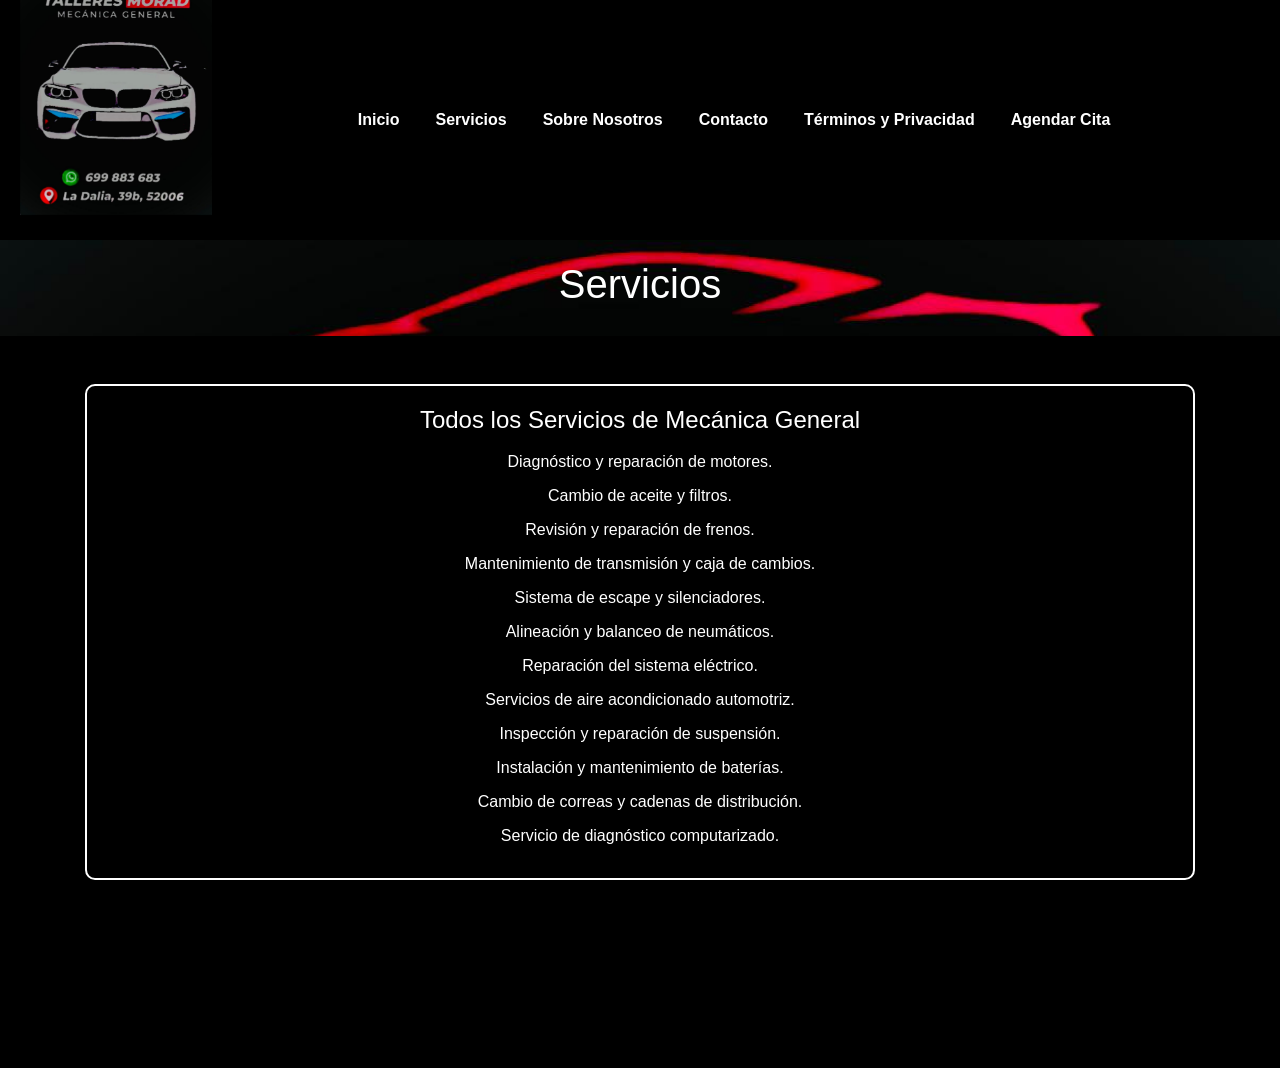
==== morad_taller_01_01_2025-main/servicios.html @ 2b29c96f "Se añadió la funcionalidad de agenda de citas" ====
<!DOCTYPE html>
<html lang="es">
<head>
    <meta charset="UTF-8">
    <meta name="viewport" content="width=device-width, initial-scale=1.0">
    <title>Servicios - Talleres MORAD</title>
    <link href="https://stackpath.bootstrapcdn.com/bootstrap/4.5.2/css/bootstrap.min.css" rel="stylesheet">
    <link rel="stylesheet" href="styles.css">
    <style>
        /* Estilos generales */
        body {
            font-family: sans-serif;
        }

        .navbar {
            background-color: #000;
            transition: top 0.3s ease;
        }

        .navbar-dark .navbar-nav .nav-link {
            color: #fff;
        }

        .section {
            padding: 20px 0;
            transition: background-color 0.3s ease;
        }

        .section.scrolled {
            background-color: #000;
            color: #fff;
        }

        footer {
            background-color: #000;
            color: #fff;
        }

        /* Estilos para el contenedor de servicios */
        .services-container {
            background-color: #000; /* Fondo negro */
            color: #fff; /* Texto blanco */
            padding: 20px;
            border-radius: 10px;
            text-align: center;
            border: 2px solid #fff; /* Borde blanco */
        }

        .services-container h2 {
            font-size: 28px;
            margin-bottom: 15px;
        }

        .services-container p {
            font-size: 18px;
            margin-bottom: 10px;
        }

        /* Media Queries */
        /* Para ordenadores portátiles */
        @media (max-width: 1366px) {
            .services-container h2 {
                font-size: 24px;
            }
            .services-container p {
                font-size: 16px;
            }
        }

        /* Para tabletas */
        @media (max-width: 768px) {
            .services-container h2 {
                font-size: 22px;
            }
            .services-container p {
                font-size: 15px;
            }
        }

        /* Para iPhones */
        @media (max-width: 480px) {
            .services-container h2 {
                font-size: 20px;
            }
            .services-container p {
                font-size: 14px;
            }
        }
    </style>
</head>
<body>

<nav class="navbar navbar-expand-lg navbar-dark">
    <a class="navbar-brand" href="index.html">
        <img src="imagenes/logo morad 2.jpg" alt="Talleres MORAD" width="100" height="100">
    </a>
    <button class="navbar-toggler" type="button" data-toggle="collapse" data-target="#navbarNav"
            aria-controls="navbarNav" aria-expanded="false" aria-label="Toggle navigation">
        <span class="navbar-toggler-icon"></span>
    </button>
    <div class="collapse navbar-collapse" id="navbarNav">
        <ul class="navbar-nav ml-auto">
            <li class="nav-item">
                <a class="nav-link" href="index.html">Inicio</a>
            </li>
            <li class="nav-item">
                <a class="nav-link" href="servicios.html">Servicios</a>
            </li>
            <li class="nav-item">
                <a class="nav-link" href="sobre-nosotros.html">Sobre Nosotros</a>
            </li>
            <li class="nav-item">
                <a class="nav-link" href="contacto.html">Contacto</a>
            </li>
            <li class="nav-item">
                <a class="nav-link" href="terminos-y-condiciones.html">Términos y Privacidad</a>
            </li>
            <li class="nav-item active">
                <a class="nav-link" href="agendar_cita.php">Agendar Cita</a>
            </li>
        </ul>
    </div>
</nav>

<header class="section">
    <div>
        <h1>Servicios</h1>
    </div>
</header>

<section class="container my-5">
    <div class="services-container">
        <h2>Todos los Servicios de Mecánica General</h2>
        <p>Diagnóstico y reparación de motores.</p>
        <p>Cambio de aceite y filtros.</p>
        <p>Revisión y reparación de frenos.</p>
        <p>Mantenimiento de transmisión y caja de cambios.</p>
        <p>Sistema de escape y silenciadores.</p>
        <p>Alineación y balanceo de neumáticos.</p>
        <p>Reparación del sistema eléctrico.</p>
        <p>Servicios de aire acondicionado automotriz.</p>
        <p>Inspección y reparación de suspensión.</p>
        <p>Instalación y mantenimiento de baterías.</p>
        <p>Cambio de correas y cadenas de distribución.</p>
        <p>Servicio de diagnóstico computarizado.</p>
    </div>
</section>

<script src="https://code.jquery.com/jquery-3.5.1.slim.min.js"></script>
<script src="https://cdn.jsdelivr.net/npm/@popperjs/core@2.5.4/dist/umd/popper.min.js"></script>
<script src="https://stackpath.bootstrapcdn.com/bootstrap/4.5.2/js/bootstrap.min.js"></script>

<script>
    window.onscroll = function() {
        let sections = document.querySelectorAll('.section');
        let scrollPosition = window.pageYOffset;

        sections.forEach((section) => {
            let sectionTop = section.offsetTop - 50;
            if (scrollPosition >= sectionTop) {
                section.classList.add('scrolled');
            } else {
                section.classList.remove('scrolled');
            }
        });
    };
</script>
<script>
    window.addEventListener('scroll', () => {
        const header = document.querySelector('header');
        const navbar = document.querySelector('.navbar');

        const headerHeight = header.offsetHeight;
        navbar.style.top = `${headerHeight}px`;
    });
</script>

<footer class="bg-dark text-white py-4">
    <div class="container">
      <div class="row text-center text-md-left align-items-center">
        
        <!-- Primera columna: Dirección y Teléfono -->
        <div class="col-md-4 mb-3 mb-md-0">
          <p class="mb-1">Dirección: Calle de la Dalia, 39 - 52006 Melilla</p>
          <p class="mb-0">Teléfono: +34 699883683</p>
        </div>
        
        <!-- Segunda columna: Icono de WhatsApp (Opcional) -->
        <div class="col-md-4 text-center mb-3 mb-md-0">
          <a href="https://api.whatsapp.com/send?phone=34699883683&text=Hola!%20Bienvenido%20a%20Talleres%20Morad..." target="_self">
            <img src="imagenes/whatsapp-logo.png" alt="WhatsApp" class="img-fluid" style="width: 50px; height: 50px;">
          </a>
        </div>
  
        <!-- Tercera columna: Correo Electrónico -->
        <div class="col-md-4 text-md-right">
          <p class="mb-0">Correo electrónico: talleresmoradmelilla@hotmail.com</p>
        </div>
      </div>
  
      <!-- Marca y créditos -->
      <div class="row mt-3">
        <div class="col text-center">
          <p class="mb-0">2024 Talleres MORAD. Todos los derechos reservados. | Diseño web by zubimendi</p>
        </div>
      </div>
    </div>
  </footer>
  
</body>
</html>
---- morad_taller_01_01_2025-main/styles.css ----
/* Estilos generales del cuerpo de la página */
html,
body {
    height: 100%;
    margin: 0;
    overflow-y: auto;
    scroll-behavior: smooth;
}

body {
    background-color: #000;
    color: #fff;
    display: flex;
    flex-direction: column;
    min-height: 100vh;
    font-family: Arial, sans-serif;
}

/* Estilos del pie de página */
footer {
    margin-top: auto;
    position: relative;
    bottom: 0;
    width: 100%;
    padding: 20px;
    height: 150px;
    background-color: #222;
}

.contact-info {
    text-align: left;
}

.email-info {
    text-align: right;
}

.marca {
    width: 100%;
    text-align: center;
    margin-top: 20px;
    position: absolute;
    bottom: 0;
    left: 0;
    width: 100%;
}

/* Estilos para secciones genéricas */
.section {
    height: auto;
    display: flex;
    justify-content: center;
    align-items: center;
    text-align: center;
    padding: 50px 0;
}

/* Estilos para el mapa (si lo hubiera) */
#map {
    width: 100%;
    height: 300px;
    margin-top: 20px;
}

/* Eliminamos el margen superior del contenido principal */
.contenido-principal {
    margin-top: 0;
}

/* Estilos de la barra de navegación (navbar) */
.navbar {
    background-color: transparent !important;
    backdrop-filter: blur(5px);
    margin-top: auto;
    left: 0;
    width: 100%;
    padding: 20px;
    z-index: 1000;
}

.navbar-brand {
    margin-left: 0;
}

.navbar-brand img {
    height: 350px;
    /* Ajusta el tamaño del logo */
    width: auto;
    object-fit: contain;
    margin-top: -60px; /* Ajusta este valor para subir o bajar el logo */
}

.navbar-nav {
    margin-left: 100px;
    margin-right: auto;
}

.nav-link {
    color: white !important;
    font-weight: bold;
}

/* Estilos del encabezado (header) */
header {
    background: url('imagenes/logo morad 2.jpg') no-repeat center center;
    background-position: center top;
    background-size: cover;
    padding-bottom: 20px;
    height: 35vh;
    display: flex;
    flex-direction: column;
    justify-content: center;
    align-items: center;
    text-align: center;
    color: white;
}

h1,
h2,
p {
    color: #fff;
}

/* Estilos para un div animado */
/* Contenedor del header */
.header-container {
    position: relative;
    display: flex;
    align-items: center;
    justify-content: center;
    height: 100vh;
}
/* Estilos para el div animado */
#animatedDiv {
    background-color: transparent;
    color: #ffffff; /* Color blanco más brillante */
    text-shadow: 0 0 80px #ff4d00; /* Sombra naranja brillante */
    padding: 1vw 2vw;
    border-radius: 20px;
    font-style: italic;
    font-size: 30vw ; /* Aumentar el tamaño de la fuente */
    font-weight: 900 ; /* Aumentar grosor a la fuente */
    font-family: 'Oswald', sans-serif;
    text-align: center;
    transition: transform 0.3s ease, box-shadow 0.3s ease;
    perspective: 1000px;
    position: relative;
}

/* Efectos adicionales */
#animatedDiv span {
    display: inline-block;
    transition: transform 0.3s ease;
    text-shadow: 0 0 80px #ff4d00; /* Sombra naranja brillante */
}

/* Efecto de hover */
#animatedDiv span:hover {
    transform: rotateY(1deg) rotateX(3deg) scale(1.02);
    text-shadow: 0 0 3px rgba(255, 255, 255, 0.5);
    box-shadow: 0 0 3px rgba(255, 255, 255, 0.5);
}

#animatedDiv span::before,
#animatedDiv span::after {
    content: attr(data-text);
    position: absolute;
    top: 0;
    left: 0;
    color: #fff;
    text-shadow: 0 0 10px rgba(255, 255, 255, 0.5);
}

#animatedDiv span::before {
    transform: translateZ(-10px);
}

#animatedDiv span::after {
    transform: translateZ(10px);
}


/* Estilos para listas desordenadas */
.list-unstyled {
    list-style: none;
    padding: 0;
    display: flex;
    flex-wrap: wrap;
    justify-content: center;
}

.list-inline-item {
    margin: 0.25vw;
    cursor: pointer;
    transition: all 0.3s ease-in-out;
    text-shadow: 2px 2px 4px rgba(0, 0, 0, 0.5);
    border-radius: 10px;
    white-space: nowrap;
}

.list-inline-item:hover {
    transform: scale(1.05) rotateY(2deg);
    color: #ff4d00;
}

.list-inline-item:hover span {
    transform: translateY(-0.5px);
}

#animatedDiv:hover {
    transform: rotateY(10deg) rotateX(10deg) scale(1.1);
}

.list-inline-item span {
    display: inline-block;
    transition: transform 0.3s ease;
    transform-style: preserve-3d;
}

/* Estilos para los enlaces del menú de navegación */
.navbar-nav .nav-link {
    color: #ffffff !important;
    font-weight: bold;
    cursor: pointer;
    transition: all 0.3s ease-in-out;
    text-shadow: 2px 2px 4px rgba(0, 0, 0, 0.5);
    border-radius: 10px;
    display: inline-block;
    transform-style: preserve-3d;
    margin-right: 20px;
    padding: 0.5rem 1rem;
    perspective: 1000px;
    position: relative;
    font-style: normal;
}

/* Efecto al pasar el ratón sobre los enlaces del menú */
.navbar-nav .nav-link:hover {
    transform: scale(1.05) rotateY(10deg) rotateX(10deg);
    color: #ff4d00;
    text-shadow:
            0 0 30px rgba(255, 77, 0, 0.5),
            0 0 20px rgb(255, 77, 0),
            0 0 10px rgb(255, 77, 0);
    box-shadow: 0 0 10px rgb(255, 77, 0);
}

/* Añade pseudo-elementos para crear el efecto 3D */
.navbar-nav .nav-link::before,
.navbar-nav .nav-link::after {
    content: attr(data-text);
    position: absolute;
    top: 0;
    left: 0;
    transform: translateZ(-10px);
    color: #fff;
    text-shadow: 0 0 10px rgba(255, 255, 255, 0.5);
}

.navbar-nav .nav-link::after {
    transform: translateZ(10px);
    color: #fff;
}

/* Agrega margen superior al contenido principal */
.contenido-principal {
    margin-top: 35vh;
}

/* Media queries para diseño responsivo */

/* Dispositivos pequeños (móviles) */
@media (max-width: 768px) {
    #animatedDiv {
        font-size: 5vw;
        padding: 3vw 5vw;
    }

    .navbar-brand img {
        height: 150px;
    }

    .navbar-nav {
        margin-left: 20px;
    }

    .header-container {
        margin-top: 100px;
    }

    .list-inline-item {
        margin: 0.5vw;
    }
}
/* iPhone */
@media (max-width: 414px) {
    body {
        font-size: 14px; /* Reduce el tamaño de fuente general */
    }

    .navbar-brand img {
        height: 80px; /* Reduce el tamaño del logo */
    }

    #animatedDiv {
        font-size: 3vw; /* Reduce el tamaño de fuente del div animado */
        padding: 2vw 3vw; /* Ajusta el padding */
    }

    .list-inline-item {
        font-size: 12px; /* Reduce el tamaño de fuente de los elementos de la lista */
        margin: 0.3vw; /* Ajusta el margen */
    }

    footer {
        font-size: 12px; /* Reduce el tamaño de fuente del footer */
        padding: 10px; /* Ajusta el padding */
    }
}

/* Tablets */
@media (min-width: 768px) and (max-width: 1024px) {
    #animatedDiv {
        font-size: 4vw;
        padding: 2vw 4vw;
    }

    .navbar-brand img {
        height: 200px;
    }

    .header-container {
        margin-top: 120px;
    }
}

/* Laptops */
@media (min-width: 1024px) and (max-width: 1440px) {
    #animatedDiv {
        font-size: 3vw;
        padding: 1.5vw 3vw;
    }

    .navbar-brand img {
        height: 250px;
    }
}

/* Pantallas grandes */
@media (min-width: 1440px) {
    #animatedDiv {
        font-size: 2vw;
    }
}
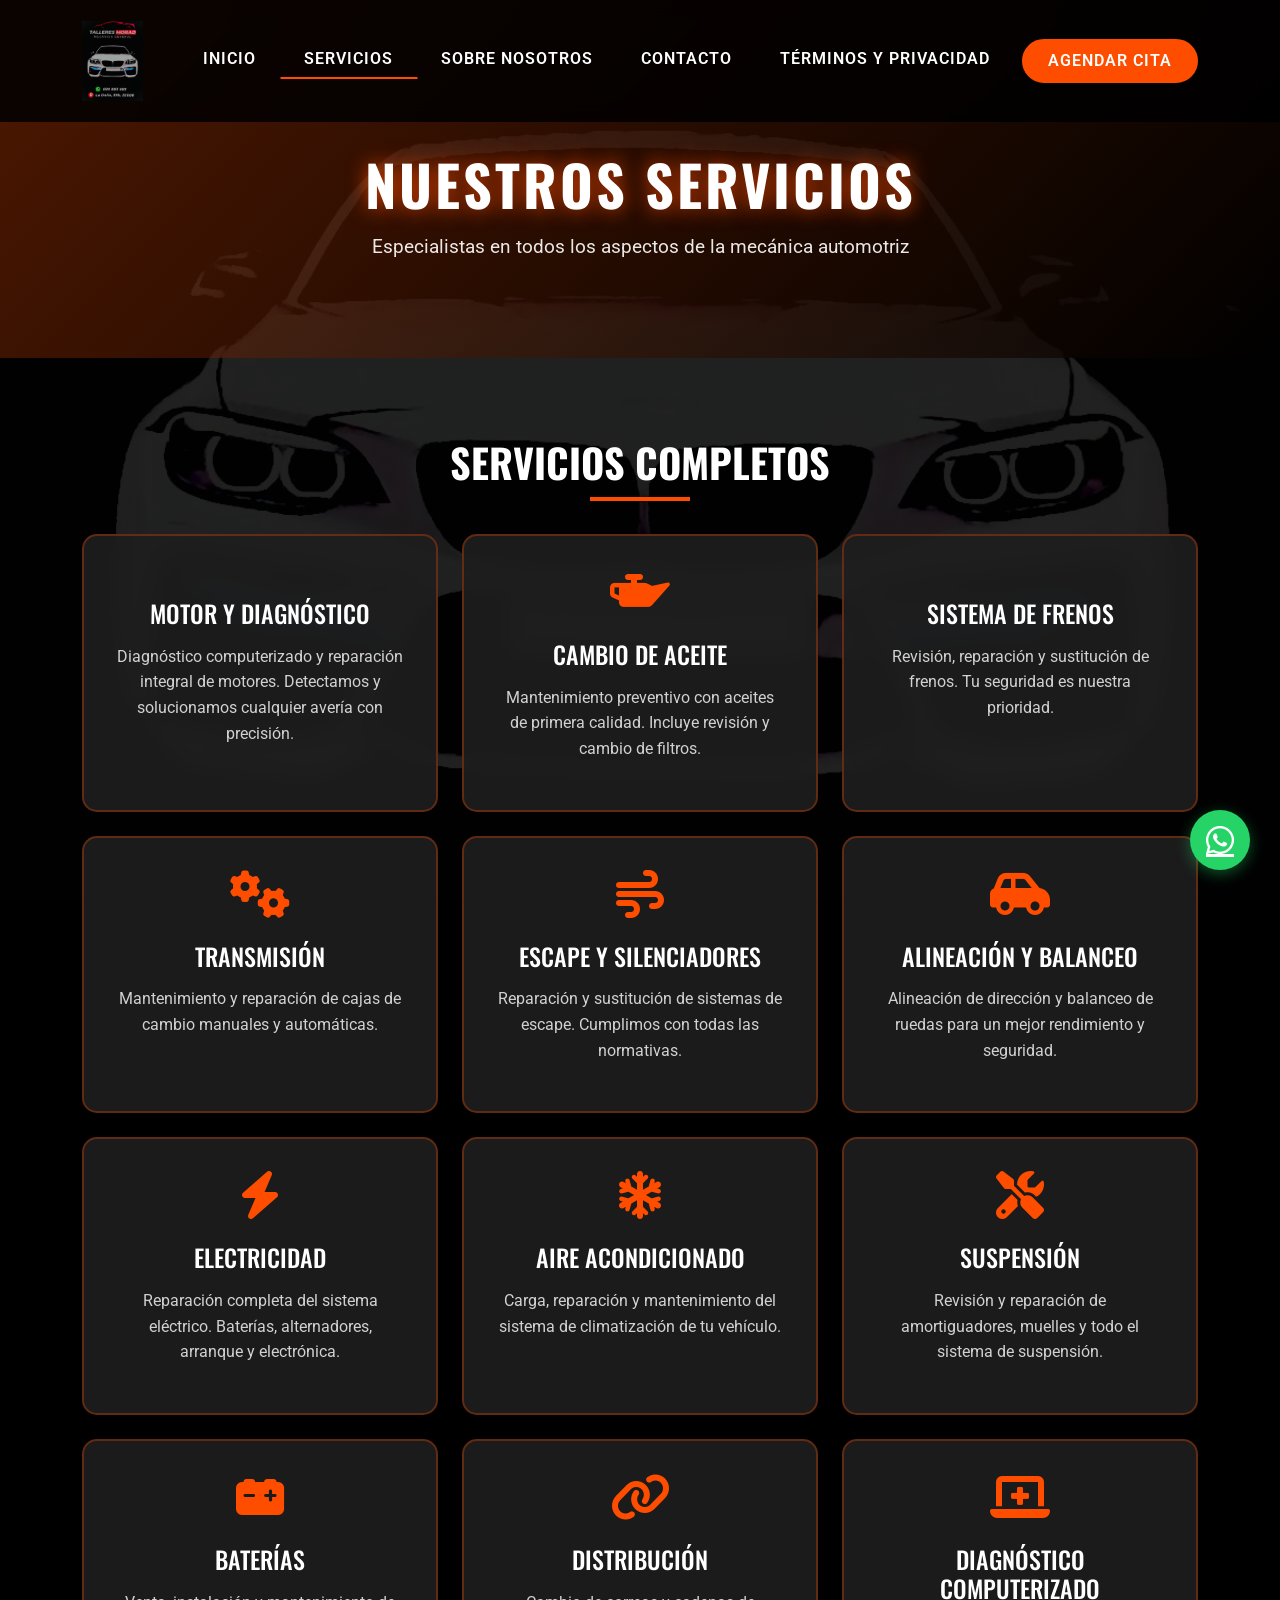
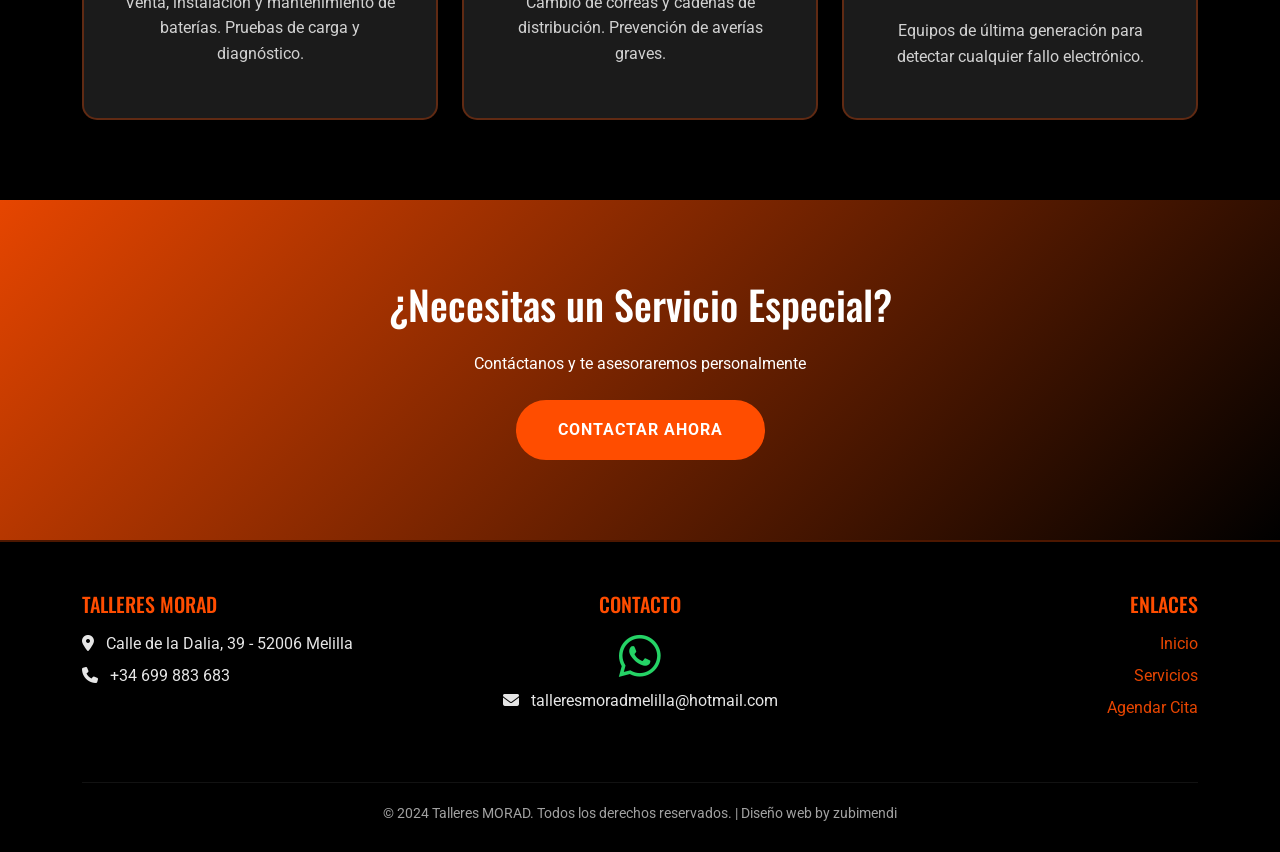
==== commit e63d4709: "Update website with modern design and enhanced functionality Key features implemented: - New .gitign" ====
--- a/morad_taller_01_01_2025-main/servicios.html
+++ b/morad_taller_01_01_2025-main/servicios.html
@@ -1,211 +1,513 @@
 <!DOCTYPE html>
 <html lang="es">
+
 <head>
     <meta charset="UTF-8">
     <meta name="viewport" content="width=device-width, initial-scale=1.0">
-    <title>Servicios - Talleres MORAD</title>
-    <link href="https://stackpath.bootstrapcdn.com/bootstrap/4.5.2/css/bootstrap.min.css" rel="stylesheet">
-    <link rel="stylesheet" href="styles.css">
+    <title>Servicios - Talleres MORAD | Mecánica General en Melilla</title>
+    <meta name="description" content="Servicios de mecánica general en Talleres MORAD. Diagnóstico, frenos, transmisión, electricidad y más. ¡Tu coche en las mejores manos!">
+    <meta name="keywords" content="servicios taller mecánico, reparación coches melilla, cambio aceite, frenos, transmisión, diagnóstico">
+    
+    <!-- Open Graph -->
+    <meta property="og:title" content="Servicios - Talleres MORAD">
+    <meta property="og:description" content="Especialistas en todos los servicios de mecánica automotriz">
+    <meta property="og:type" content="website">
+    
+    <!-- Favicon -->
+    <link rel="apple-touch-icon" sizes="180x180" href="imagenes/apple-touch-icon.png">
+    <link rel="icon" type="image/png" sizes="32x32" href="imagenes/favicon-32x32.png">
+    <link rel="icon" type="image/png" sizes="16x16" href="imagenes/favicon-16x16.png">
+    <link rel="manifest" href="imagenes/site.webmanifest">
+    
+    <!-- Bootstrap 5.3 -->
+    <link href="https://cdn.jsdelivr.net/npm/bootstrap@5.3.2/dist/css/bootstrap.min.css" rel="stylesheet">
+    <!-- Font Awesome -->
+    <link rel="stylesheet" href="https://cdnjs.cloudflare.com/ajax/libs/font-awesome/6.5.1/css/all.min.css">
+    <!-- Google Fonts -->
+    <link href="https://fonts.googleapis.com/css2?family=Oswald:wght@400;700&family=Roboto:wght@300;400;700&display=swap" rel="stylesheet">
+    
     <style>
-        /* Estilos generales */
+        :root {
+            --primary-color: #ff4d00;
+            --secondary-color: #ffffff;
+            --dark-bg: #000000;
+            --card-bg: rgba(30, 30, 30, 0.9);
+        }
+        
+        * {
+            margin: 0;
+            padding: 0;
+            box-sizing: border-box;
+        }
+        
         body {
-            font-family: sans-serif;
-        }
-
+            font-family: 'Roboto', sans-serif;
+            background-color: var(--dark-bg);
+            color: var(--secondary-color);
+            background-image: linear-gradient(rgba(0, 0, 0, 0.8), rgba(0, 0, 0, 0.8)), url('imagenes/fondo.jpg');
+            background-size: cover;
+            background-position: center;
+            background-attachment: fixed;
+            min-height: 100vh;
+        }
+        
+        /* Navbar moderna */
         .navbar {
-            background-color: #000;
-            transition: top 0.3s ease;
-        }
-
-        .navbar-dark .navbar-nav .nav-link {
-            color: #fff;
-        }
-
-        .section {
-            padding: 20px 0;
-            transition: background-color 0.3s ease;
-        }
-
-        .section.scrolled {
-            background-color: #000;
-            color: #fff;
-        }
-
+            background: rgba(0, 0, 0, 0.85) !important;
+            backdrop-filter: blur(10px);
+            padding: 1rem 2rem;
+            transition: all 0.3s ease;
+        }
+        
+        .navbar.scrolled {
+            background: rgba(0, 0, 0, 0.95) !important;
+            box-shadow: 0 2px 20px rgba(255, 77, 0, 0.3);
+        }
+        
+        .navbar-brand img {
+            height: 80px;
+            width: auto;
+            transition: transform 0.3s ease;
+        }
+        
+        .navbar-brand img:hover {
+            transform: scale(1.05);
+        }
+        
+        .navbar-nav .nav-link {
+            color: var(--secondary-color) !important;
+            font-weight: 600;
+            text-transform: uppercase;
+            letter-spacing: 1px;
+            padding: 0.5rem 1.5rem !important;
+            position: relative;
+            transition: all 0.3s ease;
+        }
+        
+        .navbar-nav .nav-link::after {
+            content: '';
+            position: absolute;
+            bottom: 0;
+            left: 50%;
+            width: 0;
+            height: 2px;
+            background: var(--primary-color);
+            transition: all 0.3s ease;
+            transform: translateX(-50%);
+        }
+        
+        .navbar-nav .nav-link:hover::after,
+        .navbar-nav .nav-link.active::after {
+            width: 100%;
+        }
+        
+        .navbar-nav .nav-link:hover {
+            color: var(--primary-color) !important;
+        }
+        
+        .navbar-toggler {
+            border-color: var(--primary-color);
+        }
+        
+        .navbar-toggler-icon {
+            background-image: url("data:image/svg+xml,%3csvg xmlns='http://www.w3.org/2000/svg' viewBox='0 0 30 30'%3e%3cpath stroke='%23ff4d00' stroke-linecap='round' stroke-miterlimit='10' stroke-width='2' d='M4 7h22M4 15h22M4 23h22'/%3e%3c/svg%3e");
+        }
+        
+        /* Header */
+        .page-header {
+            padding: 150px 0 80px;
+            text-align: center;
+            background: linear-gradient(135deg, rgba(255, 77, 0, 0.3), rgba(0, 0, 0, 0.8));
+        }
+        
+        .page-header h1 {
+            font-family: 'Oswald', sans-serif;
+            font-size: 3.5rem;
+            font-weight: 700;
+            text-transform: uppercase;
+            letter-spacing: 3px;
+            text-shadow: 0 0 20px rgba(255, 77, 0, 0.8);
+            margin-bottom: 1rem;
+        }
+        
+        .page-header p {
+            font-size: 1.2rem;
+            opacity: 0.9;
+        }
+        
+        /* Services Grid */
+        .services-section {
+            padding: 80px 0;
+        }
+        
+        .section-title {
+            font-family: 'Oswald', sans-serif;
+            font-size: 2.5rem;
+            font-weight: 700;
+            text-align: center;
+            margin-bottom: 3rem;
+            text-transform: uppercase;
+            position: relative;
+        }
+        
+        .section-title::after {
+            content: '';
+            position: absolute;
+            bottom: -15px;
+            left: 50%;
+            transform: translateX(-50%);
+            width: 100px;
+            height: 4px;
+            background: var(--primary-color);
+        }
+        
+        .service-card {
+            background: var(--card-bg);
+            border: 2px solid rgba(255, 77, 0, 0.3);
+            border-radius: 15px;
+            padding: 2rem;
+            text-align: center;
+            transition: all 0.3s ease;
+            height: 100%;
+            backdrop-filter: blur(10px);
+        }
+        
+        .service-card:hover {
+            transform: translateY(-10px);
+            border-color: var(--primary-color);
+            box-shadow: 0 10px 30px rgba(255, 77, 0, 0.4);
+        }
+        
+        .service-icon {
+            font-size: 3rem;
+            color: var(--primary-color);
+            margin-bottom: 1.5rem;
+        }
+        
+        .service-card h3 {
+            font-family: 'Oswald', sans-serif;
+            font-size: 1.5rem;
+            margin-bottom: 1rem;
+            text-transform: uppercase;
+        }
+        
+        .service-card p {
+            color: rgba(255, 255, 255, 0.8);
+            line-height: 1.6;
+        }
+        
+        /* CTA Section */
+        .cta-section {
+            padding: 80px 0;
+            background: linear-gradient(135deg, rgba(255, 77, 0, 0.9), rgba(0, 0, 0, 0.9));
+            text-align: center;
+        }
+        
+        .cta-section h2 {
+            font-family: 'Oswald', sans-serif;
+            font-size: 2.5rem;
+            margin-bottom: 1.5rem;
+        }
+        
+        .btn-custom {
+            background: var(--primary-color);
+            color: white;
+            padding: 1rem 2.5rem;
+            border-radius: 50px;
+            font-weight: 700;
+            text-transform: uppercase;
+            letter-spacing: 1px;
+            border: 2px solid var(--primary-color);
+            transition: all 0.3s ease;
+            text-decoration: none;
+            display: inline-block;
+        }
+        
+        .btn-custom:hover {
+            background: transparent;
+            color: var(--primary-color);
+            transform: scale(1.05);
+        }
+        
+        /* Footer */
         footer {
-            background-color: #000;
-            color: #fff;
-        }
-
-        /* Estilos para el contenedor de servicios */
-        .services-container {
-            background-color: #000; /* Fondo negro */
-            color: #fff; /* Texto blanco */
-            padding: 20px;
-            border-radius: 10px;
+            background: rgba(0, 0, 0, 0.95);
+            padding: 50px 0 20px;
+            border-top: 2px solid rgba(255, 77, 0, 0.3);
+        }
+        
+        footer p {
+            margin-bottom: 0.5rem;
+            opacity: 0.9;
+        }
+        
+        footer a {
+            color: var(--primary-color);
+            text-decoration: none;
+            transition: all 0.3s ease;
+        }
+        
+        footer a:hover {
+            color: white;
+        }
+        
+        .footer-bottom {
+            margin-top: 30px;
+            padding-top: 20px;
+            border-top: 1px solid rgba(255, 255, 255, 0.1);
             text-align: center;
-            border: 2px solid #fff; /* Borde blanco */
-        }
-
-        .services-container h2 {
-            font-size: 28px;
-            margin-bottom: 15px;
-        }
-
-        .services-container p {
-            font-size: 18px;
-            margin-bottom: 10px;
-        }
-
-        /* Media Queries */
-        /* Para ordenadores portátiles */
-        @media (max-width: 1366px) {
-            .services-container h2 {
-                font-size: 24px;
+            font-size: 0.9rem;
+            opacity: 0.7;
+        }
+        
+        /* WhatsApp Float */
+        .whatsapp-float {
+            position: fixed;
+            bottom: 30px;
+            right: 30px;
+            background: #25D366;
+            color: white;
+            width: 60px;
+            height: 60px;
+            border-radius: 50%;
+            display: flex;
+            align-items: center;
+            justify-content: center;
+            font-size: 2rem;
+            box-shadow: 0 4px 15px rgba(37, 211, 102, 0.4);
+            transition: all 0.3s ease;
+            z-index: 1000;
+            animation: pulse 2s infinite;
+        }
+        
+        .whatsapp-float:hover {
+            transform: scale(1.1);
+            box-shadow: 0 6px 20px rgba(37, 211, 102, 0.6);
+        }
+        
+        @keyframes pulse {
+            0%, 100% { transform: scale(1); }
+            50% { transform: scale(1.05); }
+        }
+        
+        /* Responsive */
+        @media (max-width: 768px) {
+            .page-header h1 {
+                font-size: 2.5rem;
             }
-            .services-container p {
-                font-size: 16px;
+            
+            .section-title {
+                font-size: 2rem;
             }
-        }
-
-        /* Para tabletas */
-        @media (max-width: 768px) {
-            .services-container h2 {
-                font-size: 22px;
+            
+            .navbar {
+                padding: 1rem;
             }
-            .services-container p {
-                font-size: 15px;
-            }
-        }
-
-        /* Para iPhones */
-        @media (max-width: 480px) {
-            .services-container h2 {
-                font-size: 20px;
-            }
-            .services-container p {
-                font-size: 14px;
+            
+            .whatsapp-float {
+                bottom: 20px;
+                right: 20px;
+                width: 50px;
+                height: 50px;
+                font-size: 1.5rem;
             }
         }
     </style>
 </head>
 <body>
 
-<nav class="navbar navbar-expand-lg navbar-dark">
-    <a class="navbar-brand" href="index.html">
-        <img src="imagenes/logo morad 2.jpg" alt="Talleres MORAD" width="100" height="100">
-    </a>
-    <button class="navbar-toggler" type="button" data-toggle="collapse" data-target="#navbarNav"
-            aria-controls="navbarNav" aria-expanded="false" aria-label="Toggle navigation">
-        <span class="navbar-toggler-icon"></span>
-    </button>
-    <div class="collapse navbar-collapse" id="navbarNav">
-        <ul class="navbar-nav ml-auto">
-            <li class="nav-item">
-                <a class="nav-link" href="index.html">Inicio</a>
-            </li>
-            <li class="nav-item">
-                <a class="nav-link" href="servicios.html">Servicios</a>
-            </li>
-            <li class="nav-item">
-                <a class="nav-link" href="sobre-nosotros.html">Sobre Nosotros</a>
-            </li>
-            <li class="nav-item">
-                <a class="nav-link" href="contacto.html">Contacto</a>
-            </li>
-            <li class="nav-item">
-                <a class="nav-link" href="terminos-y-condiciones.html">Términos y Privacidad</a>
-            </li>
-            <li class="nav-item active">
-                <a class="nav-link" href="agendar_cita.php">Agendar Cita</a>
-            </li>
-        </ul>
+<!-- Navbar -->
+<nav class="navbar navbar-expand-lg navbar-dark fixed-top">
+    <div class="container">
+        <a class="navbar-brand" href="index.html">
+            <img src="imagenes/logo morad 2.jpg" alt="Talleres MORAD">
+        </a>
+        <button class="navbar-toggler" type="button" data-bs-toggle="collapse" data-bs-target="#navbarNav">
+            <span class="navbar-toggler-icon"></span>
+        </button>
+        <div class="collapse navbar-collapse" id="navbarNav">
+            <ul class="navbar-nav ms-auto">
+                <li class="nav-item">
+                    <a class="nav-link" href="index.html">Inicio</a>
+                </li>
+                <li class="nav-item">
+                    <a class="nav-link active" href="servicios.html">Servicios</a>
+                </li>
+                <li class="nav-item">
+                    <a class="nav-link" href="sobre-nosotros.html">Sobre Nosotros</a>
+                </li>
+                <li class="nav-item">
+                    <a class="nav-link" href="contacto.html">Contacto</a>
+                </li>
+                <li class="nav-item">
+                    <a class="nav-link" href="terminos-y-condiciones.html">Términos y Privacidad</a>
+                </li>
+                <li class="nav-item">
+                    <a class="nav-link btn-custom ms-2" href="agendar_cita.php" style="padding: 0.5rem 1.5rem; border-radius: 30px;">Agendar Cita</a>
+                </li>
+            </ul>
+        </div>
     </div>
 </nav>
 
-<header class="section">
-    <div>
-        <h1>Servicios</h1>
+<!-- Header -->
+<header class="page-header">
+    <div class="container">
+        <h1>Nuestros Servicios</h1>
+        <p>Especialistas en todos los aspectos de la mecánica automotriz</p>
     </div>
 </header>
 
-<section class="container my-5">
-    <div class="services-container">
-        <h2>Todos los Servicios de Mecánica General</h2>
-        <p>Diagnóstico y reparación de motores.</p>
-        <p>Cambio de aceite y filtros.</p>
-        <p>Revisión y reparación de frenos.</p>
-        <p>Mantenimiento de transmisión y caja de cambios.</p>
-        <p>Sistema de escape y silenciadores.</p>
-        <p>Alineación y balanceo de neumáticos.</p>
-        <p>Reparación del sistema eléctrico.</p>
-        <p>Servicios de aire acondicionado automotriz.</p>
-        <p>Inspección y reparación de suspensión.</p>
-        <p>Instalación y mantenimiento de baterías.</p>
-        <p>Cambio de correas y cadenas de distribución.</p>
-        <p>Servicio de diagnóstico computarizado.</p>
+<!-- Services Grid -->
+<section class="services-section">
+    <div class="container">
+        <h2 class="section-title">Servicios Completos</h2>
+        <div class="row g-4">
+            <div class="col-lg-4 col-md-6">
+                <div class="service-card">
+                    <i class="fas fa-engine service-icon"></i>
+                    <h3>Motor y Diagnóstico</h3>
+                    <p>Diagnóstico computerizado y reparación integral de motores. Detectamos y solucionamos cualquier avería con precisión.</p>
+                </div>
+            </div>
+            <div class="col-lg-4 col-md-6">
+                <div class="service-card">
+                    <i class="fas fa-oil-can service-icon"></i>
+                    <h3>Cambio de Aceite</h3>
+                    <p>Mantenimiento preventivo con aceites de primera calidad. Incluye revisión y cambio de filtros.</p>
+                </div>
+            </div>
+            <div class="col-lg-4 col-md-6">
+                <div class="service-card">
+                    <i class="fas fa-disc-brake service-icon"></i>
+                    <h3>Sistema de Frenos</h3>
+                    <p>Revisión, reparación y sustitución de frenos. Tu seguridad es nuestra prioridad.</p>
+                </div>
+            </div>
+            <div class="col-lg-4 col-md-6">
+                <div class="service-card">
+                    <i class="fas fa-cogs service-icon"></i>
+                    <h3>Transmisión</h3>
+                    <p>Mantenimiento y reparación de cajas de cambio manuales y automáticas.</p>
+                </div>
+            </div>
+            <div class="col-lg-4 col-md-6">
+                <div class="service-card">
+                    <i class="fas fa-wind service-icon"></i>
+                    <h3>Escape y Silenciadores</h3>
+                    <p>Reparación y sustitución de sistemas de escape. Cumplimos con todas las normativas.</p>
+                </div>
+            </div>
+            <div class="col-lg-4 col-md-6">
+                <div class="service-card">
+                    <i class="fas fa-car-side service-icon"></i>
+                    <h3>Alineación y Balanceo</h3>
+                    <p>Alineación de dirección y balanceo de ruedas para un mejor rendimiento y seguridad.</p>
+                </div>
+            </div>
+            <div class="col-lg-4 col-md-6">
+                <div class="service-card">
+                    <i class="fas fa-bolt service-icon"></i>
+                    <h3>Electricidad</h3>
+                    <p>Reparación completa del sistema eléctrico. Baterías, alternadores, arranque y electrónica.</p>
+                </div>
+            </div>
+            <div class="col-lg-4 col-md-6">
+                <div class="service-card">
+                    <i class="fas fa-snowflake service-icon"></i>
+                    <h3>Aire Acondicionado</h3>
+                    <p>Carga, reparación y mantenimiento del sistema de climatización de tu vehículo.</p>
+                </div>
+            </div>
+            <div class="col-lg-4 col-md-6">
+                <div class="service-card">
+                    <i class="fas fa-tools service-icon"></i>
+                    <h3>Suspensión</h3>
+                    <p>Revisión y reparación de amortiguadores, muelles y todo el sistema de suspensión.</p>
+                </div>
+            </div>
+            <div class="col-lg-4 col-md-6">
+                <div class="service-card">
+                    <i class="fas fa-car-battery service-icon"></i>
+                    <h3>Baterías</h3>
+                    <p>Venta, instalación y mantenimiento de baterías. Pruebas de carga y diagnóstico.</p>
+                </div>
+            </div>
+            <div class="col-lg-4 col-md-6">
+                <div class="service-card">
+                    <i class="fas fa-link service-icon"></i>
+                    <h3>Distribución</h3>
+                    <p>Cambio de correas y cadenas de distribución. Prevención de averías graves.</p>
+                </div>
+            </div>
+            <div class="col-lg-4 col-md-6">
+                <div class="service-card">
+                    <i class="fas fa-laptop-medical service-icon"></i>
+                    <h3>Diagnóstico Computerizado</h3>
+                    <p>Equipos de última generación para detectar cualquier fallo electrónico.</p>
+                </div>
+            </div>
+        </div>
     </div>
 </section>
 
-<script src="https://code.jquery.com/jquery-3.5.1.slim.min.js"></script>
-<script src="https://cdn.jsdelivr.net/npm/@popperjs/core@2.5.4/dist/umd/popper.min.js"></script>
-<script src="https://stackpath.bootstrapcdn.com/bootstrap/4.5.2/js/bootstrap.min.js"></script>
+<!-- CTA Section -->
+<section class="cta-section">
+    <div class="container">
+        <h2>¿Necesitas un Servicio Especial?</h2>
+        <p class="mb-4">Contáctanos y te asesoraremos personalmente</p>
+        <a href="contacto.html" class="btn-custom">Contactar Ahora</a>
+    </div>
+</section>
+
+<!-- Footer -->
+<footer>
+    <div class="container">
+        <div class="row">
+            <div class="col-md-4 mb-4">
+                <h5 style="color: var(--primary-color); font-family: 'Oswald', sans-serif; margin-bottom: 1rem;">TALLERES MORAD</h5>
+                <p><i class="fas fa-map-marker-alt me-2"></i> Calle de la Dalia, 39 - 52006 Melilla</p>
+                <p><i class="fas fa-phone me-2"></i> +34 699 883 683</p>
+            </div>
+            <div class="col-md-4 mb-4 text-center">
+                <h5 style="color: var(--primary-color); font-family: 'Oswald', sans-serif; margin-bottom: 1rem;">CONTACTO</h5>
+                <a href="https://api.whatsapp.com/send?phone=34699883683" target="_blank" class="d-inline-block mb-2">
+                    <i class="fab fa-whatsapp" style="font-size: 3rem; color: #25D366;"></i>
+                </a>
+                <p><i class="fas fa-envelope me-2"></i> talleresmoradmelilla@hotmail.com</p>
+            </div>
+            <div class="col-md-4 mb-4 text-md-end">
+                <h5 style="color: var(--primary-color); font-family: 'Oswald', sans-serif; margin-bottom: 1rem;">ENLACES</h5>
+                <p><a href="index.html">Inicio</a></p>
+                <p><a href="servicios.html">Servicios</a></p>
+                <p><a href="agendar_cita.php">Agendar Cita</a></p>
+            </div>
+        </div>
+        <div class="footer-bottom">
+            <p>&copy; 2024 Talleres MORAD. Todos los derechos reservados. | Diseño web by zubimendi</p>
+        </div>
+    </div>
+</footer>
+
+<!-- WhatsApp Float -->
+<a href="https://api.whatsapp.com/send?phone=34699883683&text=Hola!%20Me%20interesa%20conocer%20más%20sobre%20vuestros%20servicios" class="whatsapp-float" target="_blank">
+    <i class="fab fa-whatsapp"></i>
+</a>
+
+<!-- Bootstrap JS -->
+<script src="https://cdn.jsdelivr.net/npm/bootstrap@5.3.2/dist/js/bootstrap.bundle.min.js"></script>
 
 <script>
-    window.onscroll = function() {
-        let sections = document.querySelectorAll('.section');
-        let scrollPosition = window.pageYOffset;
-
-        sections.forEach((section) => {
-            let sectionTop = section.offsetTop - 50;
-            if (scrollPosition >= sectionTop) {
-                section.classList.add('scrolled');
-            } else {
-                section.classList.remove('scrolled');
-            }
-        });
-    };
-</script>
-<script>
+    // Navbar scroll effect
     window.addEventListener('scroll', () => {
-        const header = document.querySelector('header');
         const navbar = document.querySelector('.navbar');
-
-        const headerHeight = header.offsetHeight;
-        navbar.style.top = `${headerHeight}px`;
+        if (window.scrollY > 50) {
+            navbar.classList.add('scrolled');
+        } else {
+            navbar.classList.remove('scrolled');
+        }
     });
 </script>
 
-<footer class="bg-dark text-white py-4">
-    <div class="container">
-      <div class="row text-center text-md-left align-items-center">
-        
-        <!-- Primera columna: Dirección y Teléfono -->
-        <div class="col-md-4 mb-3 mb-md-0">
-          <p class="mb-1">Dirección: Calle de la Dalia, 39 - 52006 Melilla</p>
-          <p class="mb-0">Teléfono: +34 699883683</p>
-        </div>
-        
-        <!-- Segunda columna: Icono de WhatsApp (Opcional) -->
-        <div class="col-md-4 text-center mb-3 mb-md-0">
-          <a href="https://api.whatsapp.com/send?phone=34699883683&text=Hola!%20Bienvenido%20a%20Talleres%20Morad..." target="_self">
-            <img src="imagenes/whatsapp-logo.png" alt="WhatsApp" class="img-fluid" style="width: 50px; height: 50px;">
-          </a>
-        </div>
-  
-        <!-- Tercera columna: Correo Electrónico -->
-        <div class="col-md-4 text-md-right">
-          <p class="mb-0">Correo electrónico: talleresmoradmelilla@hotmail.com</p>
-        </div>
-      </div>
-  
-      <!-- Marca y créditos -->
-      <div class="row mt-3">
-        <div class="col text-center">
-          <p class="mb-0">2024 Talleres MORAD. Todos los derechos reservados. | Diseño web by zubimendi</p>
-        </div>
-      </div>
-    </div>
-  </footer>
-  
 </body>
 </html>
